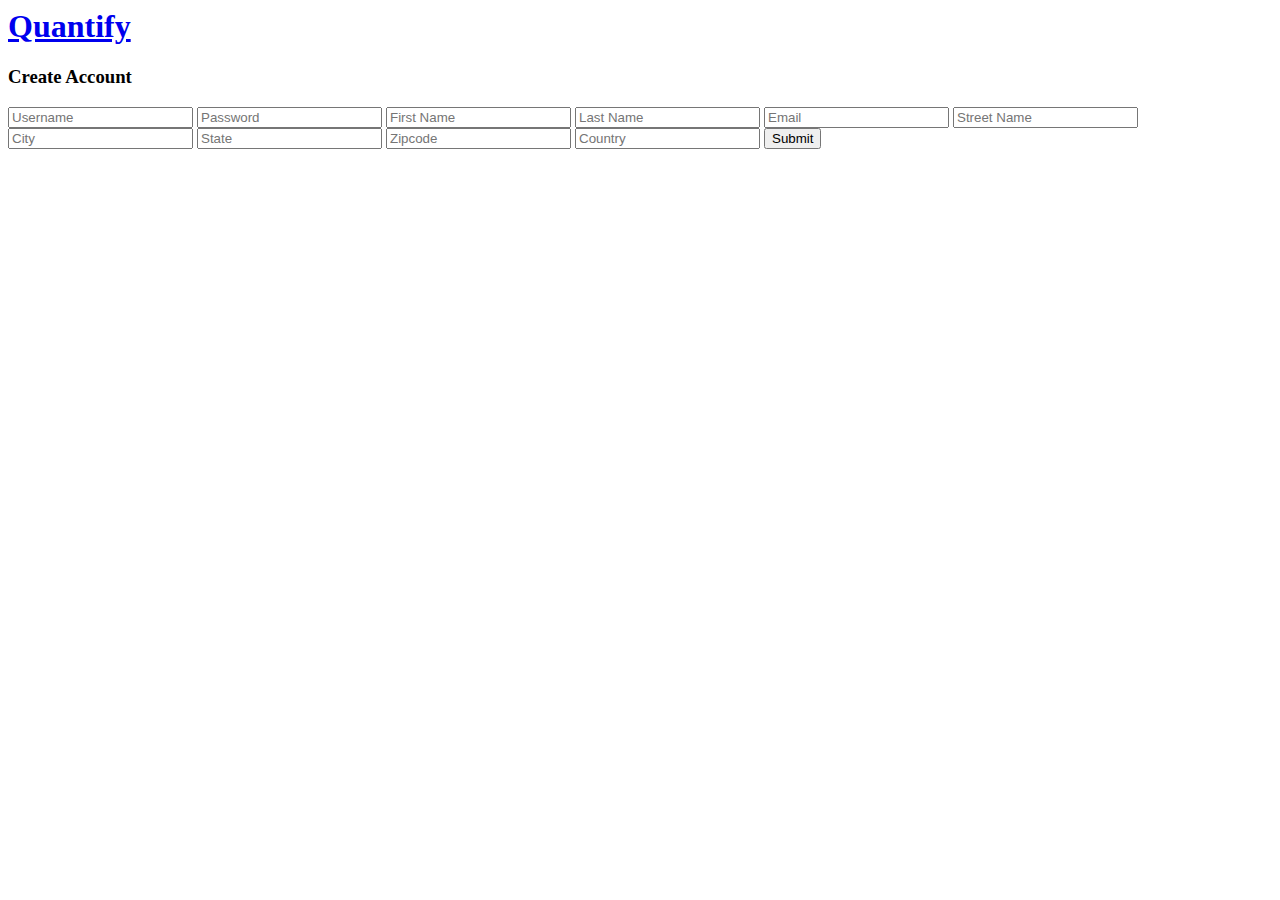
==== createAcc.html @ 20be0852 "The page for creating an account" ====
<html>
   <head><title>Quantify</title></head>
   <link rel="stylesheet" href="createAcc.css">
   <body>
      <h1 class="title"><a href="index.html">Quantify</a></h1>
      <h3 class="description">Create Account</h3>
      <div class="page">
         <div class="form">
            <form action = "assignment4.cgi" method = "POST">
               <input class="field" type = "text" name = "username" placeholder = "Username">
               <input class="field" type = "text" name = "password" placeholder = "Password"> 
               <input class="field" type = "text" name = "firstname" placeholder="First Name">
               <input class="field" type = "text" name = "lastname" placeholder="Last Name">
               <input class="field" type = "text" name = "email" placeholder="Email">
               <input class="field" type = "text" name = "street" placeholder="Street Name"> 
               <input class="field" type = "text" name = "city" placeholder="City">
               <input class="field" type = "text" name = "state" placeholder="State">
               <input class="field" type = "text" name = "zipcode" placeholder="Zipcode">
               <input class="field" type = "text" name = "country" placeholder="Country">
               <button class="btn" type="submit" name="submit" value="Submit">Submit</button>
            </form>
         </div>
      </div>
   </body>
</html>
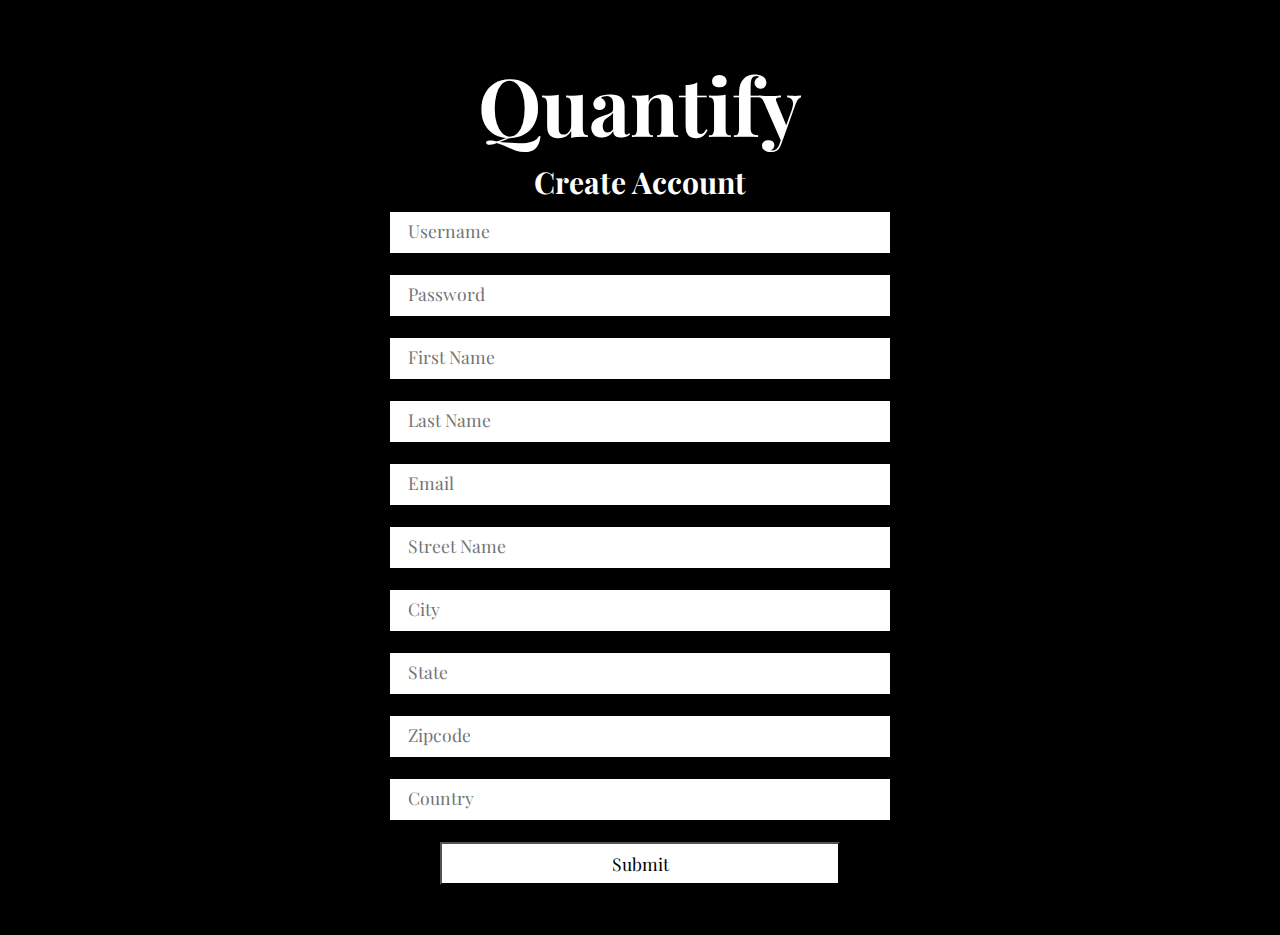
==== commit e8df75d1: "Add files via upload" ====
--- a/createAcc.html
+++ b/createAcc.html
@@ -6,17 +6,17 @@
       <h3 class="description">Create Account</h3>
       <div class="page">
          <div class="form">
-            <form action = "assignment4.cgi" method = "POST">
-               <input class="field" type = "text" name = "username" placeholder = "Username">
-               <input class="field" type = "text" name = "password" placeholder = "Password"> 
-               <input class="field" type = "text" name = "firstname" placeholder="First Name">
-               <input class="field" type = "text" name = "lastname" placeholder="Last Name">
-               <input class="field" type = "text" name = "email" placeholder="Email">
-               <input class="field" type = "text" name = "street" placeholder="Street Name"> 
-               <input class="field" type = "text" name = "city" placeholder="City">
-               <input class="field" type = "text" name = "state" placeholder="State">
-               <input class="field" type = "text" name = "zipcode" placeholder="Zipcode">
-               <input class="field" type = "text" name = "country" placeholder="Country">
+            <form action="assignment4.cgi" method="POST">
+               <input class="field" type="text" name="username" placeholder="Username">
+               <input class="field" type="text" name="password" placeholder="Password"> 
+               <input class="field" type="text" name="firstname" placeholder="First Name">
+               <input class="field" type="text" name="lastname" placeholder="Last Name">
+               <input class="field" type="text" name="email" placeholder="Email">
+               <input class="field" type="text" name="street" placeholder="Street Name"> 
+               <input class="field" type="text" name="city" placeholder="City">
+               <input class="field" type="text" name="state" placeholder="State">
+               <input class="field" type="text" name="zipcode" placeholder="Zipcode">
+               <input class="field" type="text" name="country" placeholder="Country">
                <button class="btn" type="submit" name="submit" value="Submit">Submit</button>
             </form>
          </div>
--- a/createAcc.css
+++ b/createAcc.css
@@ -0,0 +1,123 @@
+@import url('https://fonts.googleapis.com/css2?family=Oswald&display=swap');
+@import url('https://fonts.googleapis.com/css2?family=Lato:wght@300&display=swap');
+@import url('https://fonts.googleapis.com/css2?family=Playfair+Display:wght@500&display=swap');
+@import url('https://fonts.googleapis.com/css2?family=Titillium+Web:wght@200&display=swap');
+
+*{
+    margin: 0;
+    padding: 0;
+}
+
+body {
+    background-color: black;
+}
+
+h1.title {
+    margin-top: 50px;
+    color: #ffffff;
+    font-size: 80px;
+    font-family: 'Playfair Display', serif;
+    display: flex;
+    align-items: center;
+    justify-content: center;
+}
+
+h3.description {
+    padding-top: 5px;
+    color: #ffffff;
+    font-size: 30px;
+    font-family: 'Playfair Display', serif;
+    display: flex;
+    align-items: center;
+    justify-content: center;
+}
+
+a:link, a:visited {
+    color: #ffffff;
+    text-decoration: none;
+    cursor: auto;
+}
+
+.page{
+    position: relative;
+    display: flex;
+    justify-content: center;
+    align-items: center;
+    margin-top: 10px;
+    margin-bottom: 50px;
+}
+
+.form{
+    max-width: 850px;
+    display: grid;
+    grid-template-columns: 1fr;
+    justify-content: center;
+    align-items: center;
+    text-align: center;
+}
+
+.field{
+    width: 500px;
+    padding: 0.5rem 1rem;
+    outline: none;
+    border: 2px solid #FFFFFF;
+    font-size: 1.1rem;
+    margin-bottom: 22px;
+    transition: 0.3s;
+}
+
+::placeholder{
+    font-family: 'Playfair Display', serif;
+}
+
+.btn{
+    width: 400px;
+    padding: 0.5rem 1rem;
+    font-size: 1.1rem;
+    background-color: #ffffff;
+}
+
+button{
+    font-family: 'Playfair Display', serif;
+}
+
+.btn:hover{
+    font-size: 25px;
+    transition: 0.5s;
+}
+
+/*
+h3.description {
+    padding-top: 5px;
+    color: #ffffff;
+    font-size: 30px;
+    font-family: 'Playfair Display', serif;
+    display: flex;
+    align-items: center;
+    justify-content: center;
+}
+
+.buttons {
+    margin-top: 20px;
+    display: flex;
+    justify-content: center;
+}
+  
+.buttons li {
+    list-style: none;
+    padding: 20px;
+}
+  
+.buttons li a{
+    text-align: left;
+    color: #ffffff;
+    text-decoration: none;
+    font-family: 'Playfair Display', serif;
+    font-size: 20px;
+}
+  
+.buttons li a:hover{
+    font-size: 25px;
+    transition: 0.5s;
+}
+*/